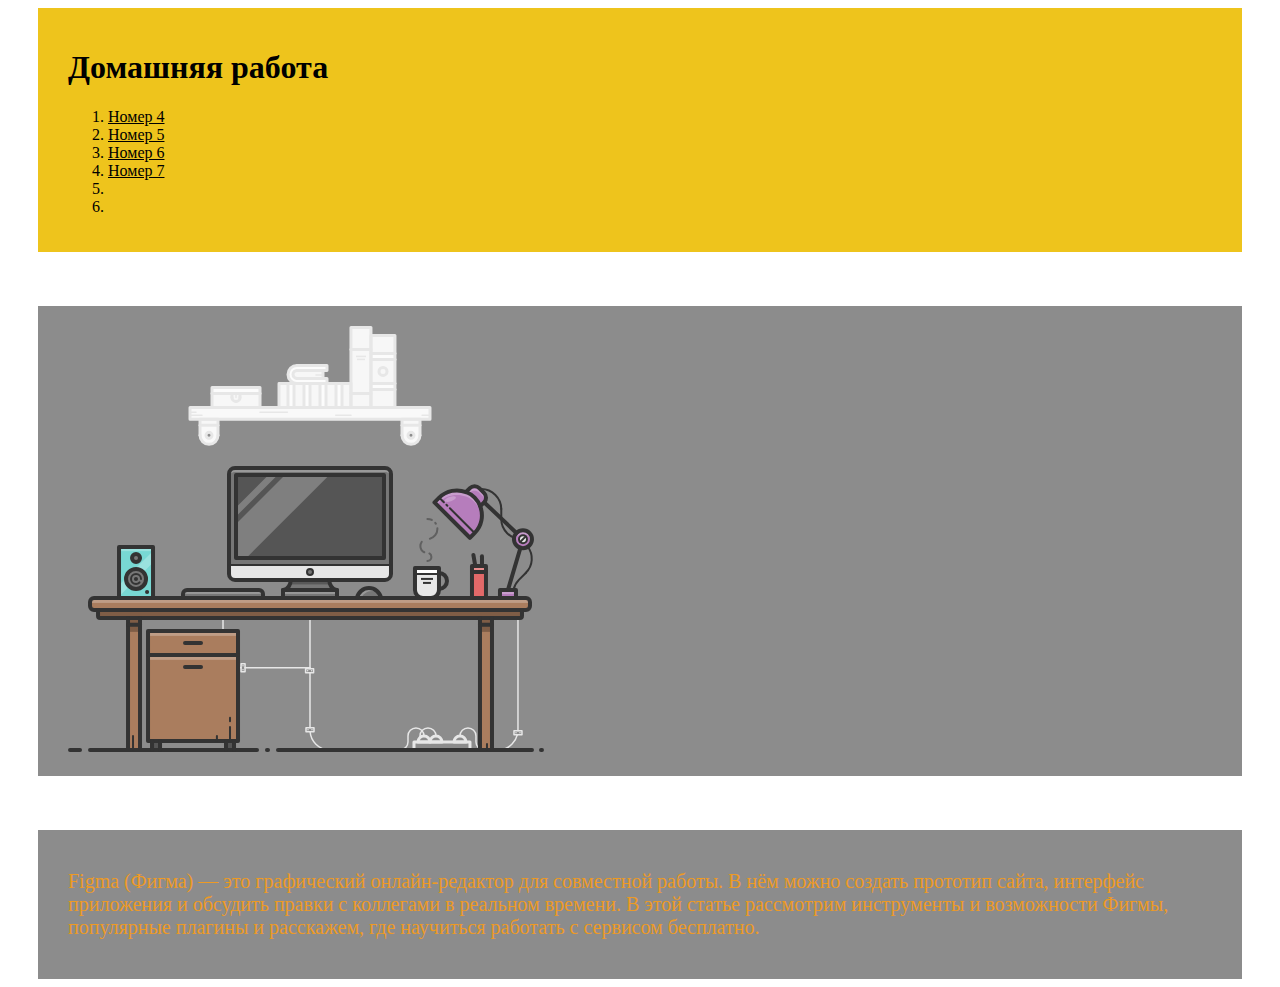
==== temp/index.html @ 03461000 "10 commit" ====
<!DOCTYPE html>
<html lang="en">
<head>
    <meta charset="UTF-8">
    <meta http-equiv="X-UA-Compatible" content="IE=edge">
    <meta name="viewport" content="width=device-width, initial-scale=1.0">
    <title>home page</title>
    <link rel = "stylesheet" type = "text/css" href = "/style/style.css">
</head>
<body>
    <div class="block1">
        <h1>Домашняя работа</h1>

        <ol>
            <li><a href="/temp\domashka4.html">Номер 4</a></li>
            <li><a href="/temp\domashka5.html">Номер 5</a></li>
            <li><a href="/temp\domashka6.html">Номер 6</a></li>
            <li><a href="/temp\domashka7.html">Номер 7</a></li>
            <li></li>
            <li></li>
        </ol>

    </div>
    <br><br><br>
    <div id="block2">
       <img src="/images/4.svg" alt="">
    </div>
    <br><br><br>
    <div id="block2"><p>Figma (Фигма) — это графический онлайн-редактор для совместной работы.
         В нём можно создать прототип сайта, интерфейс приложения и обсудить правки с коллегами в реальном времени.
         В этой статье рассмотрим инструменты и возможности Фигмы, популярные плагины и расскажем,
         где научиться работать с сервисом бесплатно.</p>
        </div>
</body>
</html>
---- style/style.css ----
.block1 {margin: 0 30px; padding: 20px 30px; background-color: rgb(238, 196, 28);}
#block2 {margin: 0 30px; padding: 20px 30px; background-color: rgba(42, 42, 42, 0.542);}


a {color: rgb(0, 0, 0);}
p {color: rgb(237, 154, 37);font-size: 20px;}
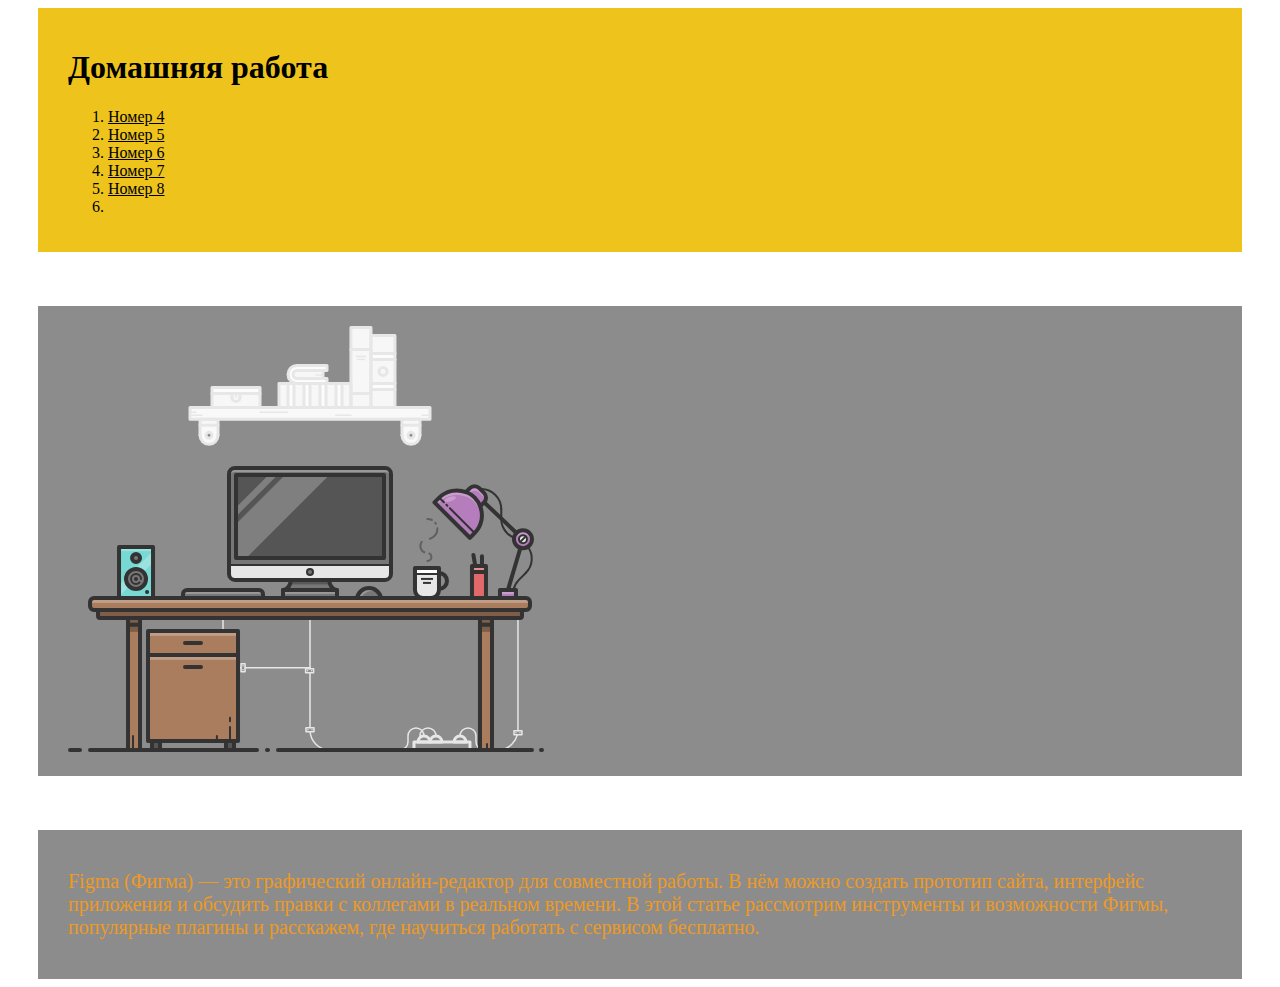
==== commit 0bebb405: "11 commit" ====
--- a/temp/index.html
+++ b/temp/index.html
@@ -16,7 +16,7 @@
             <li><a href="/temp\domashka5.html">Номер 5</a></li>
             <li><a href="/temp\domashka6.html">Номер 6</a></li>
             <li><a href="/temp\domashka7.html">Номер 7</a></li>
-            <li></li>
+            <li><a href="/temp\domashka8.html">Номер 8</a></li>
             <li></li>
         </ol>
 
--- a/style/style.css
+++ b/style/style.css
@@ -3,4 +3,51 @@
 
 
 a {color: rgb(0, 0, 0);}
-p {color: rgb(237, 154, 37);font-size: 20px;}+p {color: rgb(237, 154, 37);font-size: 20px;}
+
+
+.Candies
+{
+    text-align:center;
+    color:#bfbfbf;
+    cursor:pointer;
+    font-size:14px;
+    height:38px;
+    background-color:#f3f3f3;
+    line-height:38px;
+    border: 1px solid #e7e7e7;
+    display:table-cell;
+    text-decoration: none;
+}
+.Candies_Chocolate
+{
+    color:#fefefe;
+    background-color:#29c5e6;
+    border:1px solid #29c5e6;
+}
+.Candies_Nutty
+ {   
+    color:#fefefe;   
+    background-color:#df0038;  
+    border:1px solid #df0038;
+ }
+ .Candies_Biscuit
+{
+    color:#fefefe;
+    background-color:#590074;
+    border:1px solid #590074;
+}
+
+
+.Ice_cream
+{
+    font-size: 36px;
+    text-transform: uppercase;
+    color: #fff;
+    font-weight: 700;
+    text-decoration: none;
+}
+.Ice_cream_Chocolate
+{
+
+}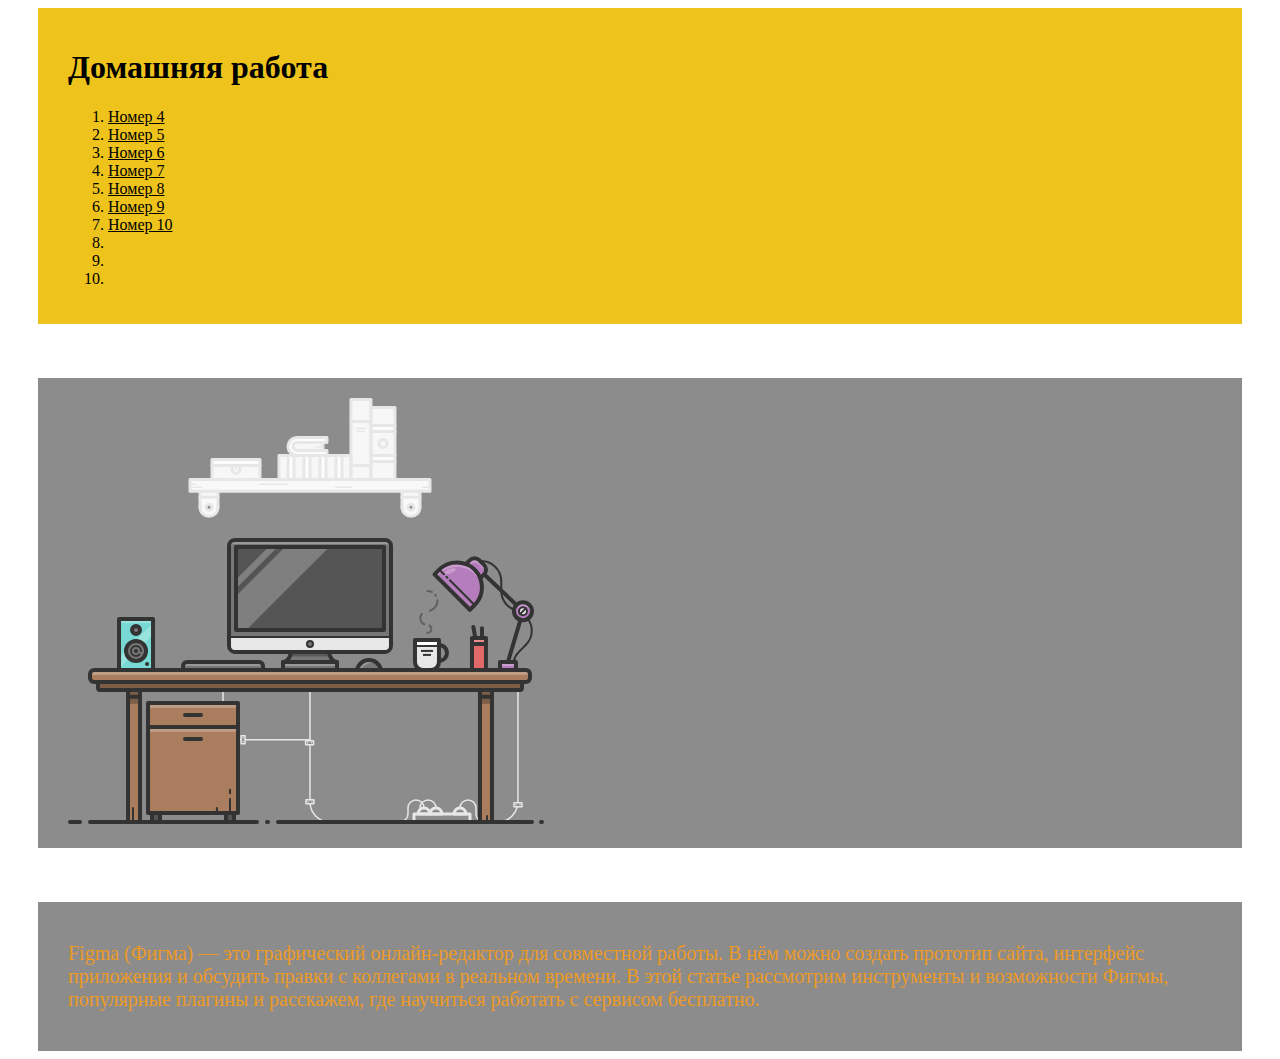
==== commit 950f9239: "12 commit" ====
--- a/temp/index.html
+++ b/temp/index.html
@@ -17,7 +17,11 @@
             <li><a href="/temp\domashka6.html">Номер 6</a></li>
             <li><a href="/temp\domashka7.html">Номер 7</a></li>
             <li><a href="/temp\domashka8.html">Номер 8</a></li>
-            <li></li>
+            <li><a href="/temp\domashka9.html">Номер 9</a></li>
+            <li><a href="/temp\domashka10.html">Номер 10</a></li>
+            <li><a href=""></a></li>
+            <li><a href=""></a></li>
+            <li><a href=""></a></li>
         </ol>
 
     </div>
--- a/style/style.css
+++ b/style/style.css
@@ -49,5 +49,85 @@
 }
 .Ice_cream_Chocolate
 {
+    color: #a7e8f8;
+    font-family: 'Bebas Neue', cursive;
+}
+.Ice_cream_Nutty
+{
+    color: #df0038;
+    font-family:'Gill Sans', 'Gill Sans MT', Calibri, 'Trebuchet MS', sans-serif
+}
+.Ice_cream_Biscuit
+{
+    color: darkgreen;
+    font-family: Verdana, Geneva, Tahoma, sans-serif;
+}
 
-}+/* домашка 9*/
+
+ul{color: rgb(255, 238, 0);}
+.dom_spisok_1 {
+    color:rgb(0, 255, 255);
+    background-color:gold;
+    font-size: 36px;
+    }
+
+.dom_spisok_2 {
+    color: rgb(0, 255, 255);
+    background-color: gold;
+    font-size: 36px;
+    }
+
+.dom_spisok_3 {
+    color:rgb(0, 255, 255);
+    background-color: gold;
+    font-size: 36px;
+}    
+#text {
+    background-color: rgb(0, 0, 0); 
+  color: rgb(255, 255, 255); 
+  width: 650px;
+  height: 300px;
+  padding: 90px;
+  border: 25px solid gold; 
+  margin: 30px 40px 50px 40px;
+}
+
+/*Домашка 10*/
+
+.conteiner {
+    width: 350px;
+    background-color:gold;
+    box-sizing: border-box;
+    position: relative;
+    }
+    .conteiner__element {
+        margin: 30px;
+        border-right: 20px solid rgb(72, 255, 0);
+        border-left: 30px solid rgb(0, 255, 234);
+        border-top: 45px solid rgb(212, 0, 255);
+        border-bottom: 15px solid rgb(255, 0, 85);
+        padding: 70px;
+        height: 80%;
+        background-color: blue;
+        box-sizing: border-box;
+    }
+    .list {
+        width: 100%;
+        background: gold;
+        display: flex;
+        flex-wrap: wrap;
+      }
+      .item {
+        width: calc(25% - 20px);
+        background: green;
+        margin:5px;
+        background-position: center;
+        background-size: cover;
+        background-repeat: no-repeat;
+      }
+      .item::before {
+        display: block;
+        content: '';
+        padding-bottom: 100%;
+      }
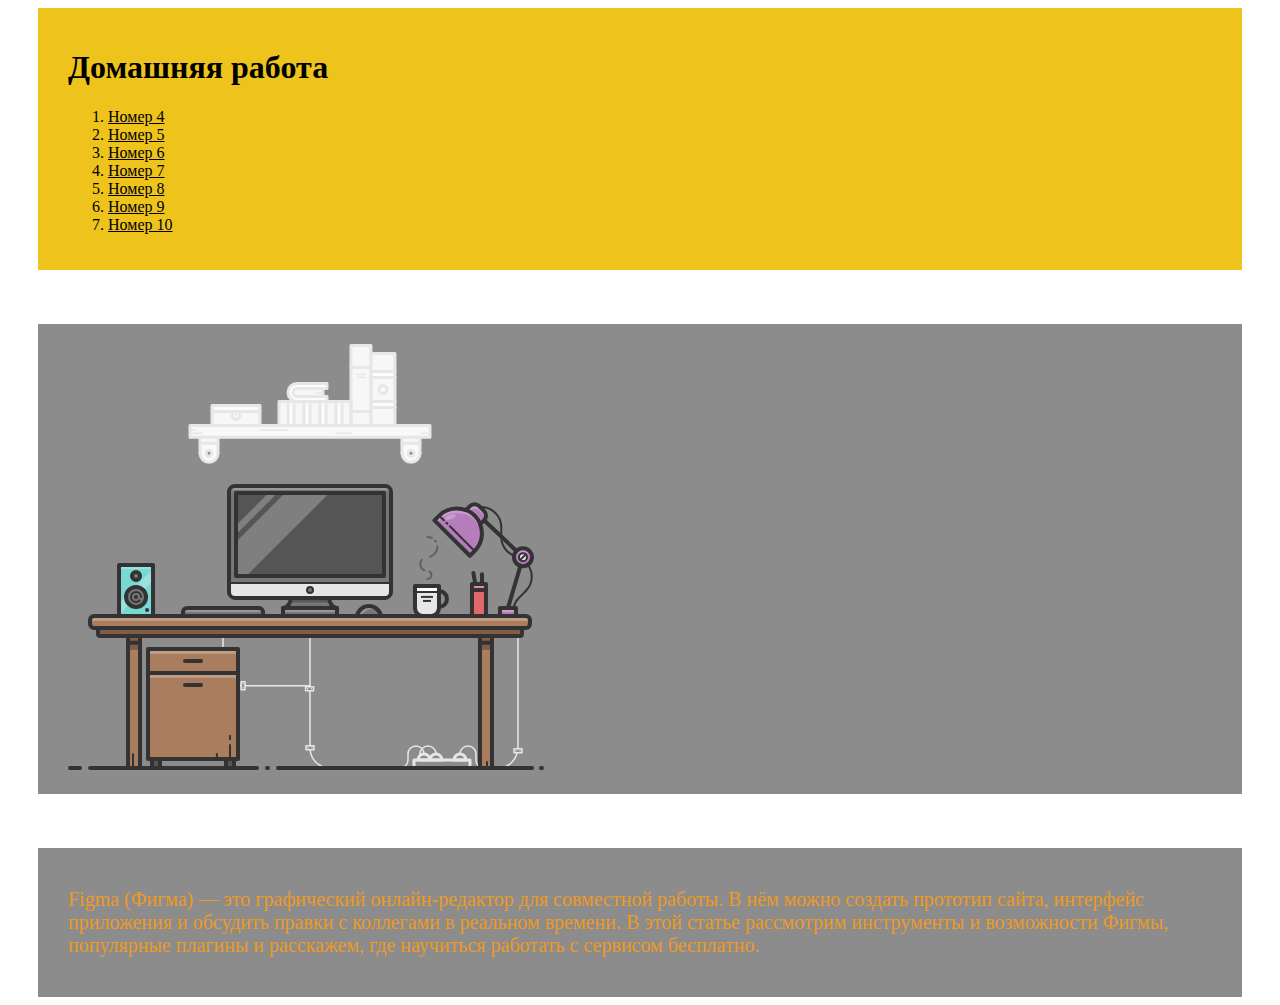
==== commit 24242c83: "14 commit" ====
--- a/temp/index.html
+++ b/temp/index.html
@@ -19,9 +19,6 @@
             <li><a href="/temp\domashka8.html">Номер 8</a></li>
             <li><a href="/temp\domashka9.html">Номер 9</a></li>
             <li><a href="/temp\domashka10.html">Номер 10</a></li>
-            <li><a href=""></a></li>
-            <li><a href=""></a></li>
-            <li><a href=""></a></li>
         </ol>
 
     </div>
